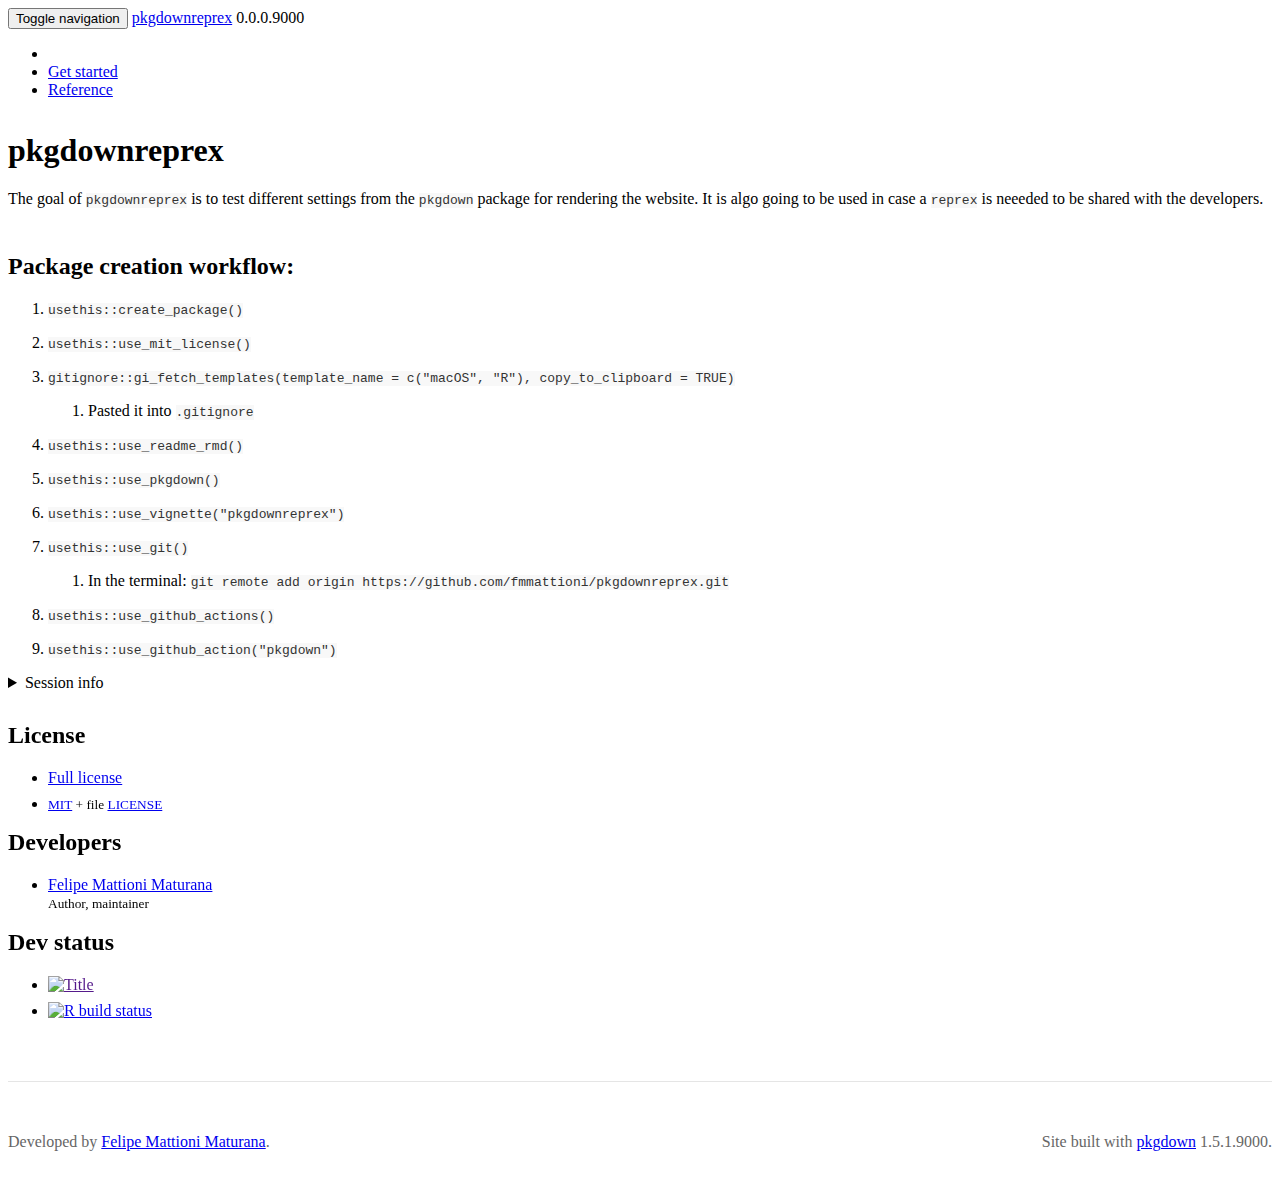
==== index.html @ 715a10ae "Built site for pkgdownreprex: 0.0.0.9000@dae94b5" ====
<!DOCTYPE html>
<!-- Generated by pkgdown: do not edit by hand --><html lang="en">
<head>
<meta http-equiv="Content-Type" content="text/html; charset=UTF-8">
<meta charset="utf-8">
<meta http-equiv="X-UA-Compatible" content="IE=edge">
<meta name="viewport" content="width=device-width, initial-scale=1.0">
<title>Pkgdown Reprex • pkgdownreprex</title>
<!-- jquery --><script src="https://cdnjs.cloudflare.com/ajax/libs/jquery/3.4.1/jquery.min.js" integrity="sha256-CSXorXvZcTkaix6Yvo6HppcZGetbYMGWSFlBw8HfCJo=" crossorigin="anonymous"></script><!-- Bootstrap --><link href="https://cdnjs.cloudflare.com/ajax/libs/bootswatch/3.4.0/sandstone/bootstrap.min.css" rel="stylesheet" crossorigin="anonymous">
<script src="https://cdnjs.cloudflare.com/ajax/libs/twitter-bootstrap/3.4.1/js/bootstrap.min.js" integrity="sha256-nuL8/2cJ5NDSSwnKD8VqreErSWHtnEP9E7AySL+1ev4=" crossorigin="anonymous"></script><!-- bootstrap-toc --><link rel="stylesheet" href="bootstrap-toc.css">
<script src="bootstrap-toc.js"></script><!-- Font Awesome icons --><link rel="stylesheet" href="https://cdnjs.cloudflare.com/ajax/libs/font-awesome/5.12.1/css/all.min.css" integrity="sha256-mmgLkCYLUQbXn0B1SRqzHar6dCnv9oZFPEC1g1cwlkk=" crossorigin="anonymous">
<link rel="stylesheet" href="https://cdnjs.cloudflare.com/ajax/libs/font-awesome/5.12.1/css/v4-shims.min.css" integrity="sha256-wZjR52fzng1pJHwx4aV2AO3yyTOXrcDW7jBpJtTwVxw=" crossorigin="anonymous">
<!-- clipboard.js --><script src="https://cdnjs.cloudflare.com/ajax/libs/clipboard.js/2.0.6/clipboard.min.js" integrity="sha256-inc5kl9MA1hkeYUt+EC3BhlIgyp/2jDIyBLS6k3UxPI=" crossorigin="anonymous"></script><!-- headroom.js --><script src="https://cdnjs.cloudflare.com/ajax/libs/headroom/0.11.0/headroom.min.js" integrity="sha256-AsUX4SJE1+yuDu5+mAVzJbuYNPHj/WroHuZ8Ir/CkE0=" crossorigin="anonymous"></script><script src="https://cdnjs.cloudflare.com/ajax/libs/headroom/0.11.0/jQuery.headroom.min.js" integrity="sha256-ZX/yNShbjqsohH1k95liqY9Gd8uOiE1S4vZc+9KQ1K4=" crossorigin="anonymous"></script><!-- pkgdown --><link href="pkgdown.css" rel="stylesheet">
<script src="pkgdown.js"></script><meta property="og:title" content="Pkgdown Reprex">
<meta property="og:description" content="Pkgdown repository to test pkgdown rendering.">
<!-- mathjax --><script src="https://cdnjs.cloudflare.com/ajax/libs/mathjax/2.7.5/MathJax.js" integrity="sha256-nvJJv9wWKEm88qvoQl9ekL2J+k/RWIsaSScxxlsrv8k=" crossorigin="anonymous"></script><script src="https://cdnjs.cloudflare.com/ajax/libs/mathjax/2.7.5/config/TeX-AMS-MML_HTMLorMML.js" integrity="sha256-84DKXVJXs0/F8OTMzX4UR909+jtl4G7SPypPavF+GfA=" crossorigin="anonymous"></script><!--[if lt IE 9]>
<script src="https://oss.maxcdn.com/html5shiv/3.7.3/html5shiv.min.js"></script>
<script src="https://oss.maxcdn.com/respond/1.4.2/respond.min.js"></script>
<![endif]--><!-- Global site tag (gtag.js) - Google Analytics --><script async src="https://www.googletagmanager.com/gtag/js?id=UA-126092763-1"></script><script>
  window.dataLayer = window.dataLayer || [];
  function gtag(){dataLayer.push(arguments);}
  gtag('js', new Date());

  gtag('config', 'UA-126092763-1');
</script>
</head>
<body data-spy="scroll" data-target="#toc">
    <div class="container template-home">
      <header><div class="navbar navbar-default navbar-fixed-top" role="navigation">
  <div class="container">
    <div class="navbar-header">
      <button type="button" class="navbar-toggle collapsed" data-toggle="collapse" data-target="#navbar" aria-expanded="false">
        <span class="sr-only">Toggle navigation</span>
        <span class="icon-bar"></span>
        <span class="icon-bar"></span>
        <span class="icon-bar"></span>
      </button>
      <span class="navbar-brand">
        <a class="navbar-link" href="index.html">pkgdownreprex</a>
        <span class="version label label-danger" data-toggle="tooltip" data-placement="bottom" title="Unreleased version">0.0.0.9000</span>
      </span>
    </div>

    <div id="navbar" class="navbar-collapse collapse">
      <ul class="nav navbar-nav">
<li>
  <a href="index.html">
    <span class="fas fa fas fa-home fa-lg"></span>
     
  </a>
</li>
<li>
  <a href="articles/pkgdownreprex.html">Get started</a>
</li>
<li>
  <a href="reference/index.html">Reference</a>
</li>
      </ul>
<ul class="nav navbar-nav navbar-right"></ul>
</div>
<!--/.nav-collapse -->
  </div>
<!--/.container -->
</div>
<!--/.navbar -->

      

      </header><div class="row">
  <div class="contents col-md-9">
<div id="pkgdownreprex" class="section level1">
<div class="page-header"><h1 class="hasAnchor">
<a href="#pkgdownreprex" class="anchor"></a>pkgdownreprex</h1></div>
<!-- badges: start -->

<p>The goal of <code>pkgdownreprex</code> is to test different settings from the <code>pkgdown</code> package for rendering the website. It is algo going to be used in case a <code>reprex</code> is neeeded to be shared with the developers.</p>
<div id="package-creation-workflow" class="section level2">
<h2 class="hasAnchor">
<a href="#package-creation-workflow" class="anchor"></a>Package creation workflow:</h2>
<ol>
<li><p><code>usethis::create_package()</code></p></li>
<li><p><code>usethis::use_mit_license()</code></p></li>
<li>
<p><code>gitignore::gi_fetch_templates(template_name = c("macOS", "R"), copy_to_clipboard = TRUE)</code></p>
<ol>
<li>Pasted it into <code>.gitignore</code>
</li>
</ol>
</li>
<li><p><code>usethis::use_readme_rmd()</code></p></li>
<li><p><code>usethis::use_pkgdown()</code></p></li>
<li><p><code>usethis::use_vignette("pkgdownreprex")</code></p></li>
<li>
<p><code>usethis::use_git()</code></p>
<ol>
<li>In the terminal: <code>git remote add origin https://github.com/fmmattioni/pkgdownreprex.git</code>
</li>
</ol>
</li>
<li><p><code>usethis::use_github_actions()</code></p></li>
<li><p><code>usethis::use_github_action("pkgdown")</code></p></li>
</ol>
<details><p><summary>Session info</summary></p>
<div class="sourceCode" id="cb1"><pre class="r"><span class="kw pkg">sessioninfo</span><span class="kw ns">::</span><span class="fu">session_info</span>()
<span class="co">#&gt; ─ Session info ───────────────────────────────────────────────────────────────</span>
<span class="co">#&gt;  setting  value                       </span>
<span class="co">#&gt;  version  R version 3.6.1 (2019-07-05)</span>
<span class="co">#&gt;  os       macOS Catalina 10.15.4      </span>
<span class="co">#&gt;  system   x86_64, darwin15.6.0        </span>
<span class="co">#&gt;  ui       X11                         </span>
<span class="co">#&gt;  language (EN)                        </span>
<span class="co">#&gt;  collate  en_US.UTF-8                 </span>
<span class="co">#&gt;  ctype    en_US.UTF-8                 </span>
<span class="co">#&gt;  tz       Europe/Berlin               </span>
<span class="co">#&gt;  date     2020-04-13                  </span>
<span class="co">#&gt; </span>
<span class="co">#&gt; ─ Packages ───────────────────────────────────────────────────────────────────</span>
<span class="co">#&gt;  package     * version    date       lib source                         </span>
<span class="co">#&gt;  assertthat    0.2.1      2019-03-21 [1] CRAN (R 3.6.0)                 </span>
<span class="co">#&gt;  cli           2.0.2      2020-02-28 [1] CRAN (R 3.6.0)                 </span>
<span class="co">#&gt;  crayon        1.3.4      2017-09-16 [1] CRAN (R 3.6.0)                 </span>
<span class="co">#&gt;  digest        0.6.25     2020-02-23 [1] CRAN (R 3.6.0)                 </span>
<span class="co">#&gt;  evaluate      0.14       2019-05-28 [1] CRAN (R 3.6.0)                 </span>
<span class="co">#&gt;  fansi         0.4.0.9002 2020-02-28 [1] Github (brodieg/fansi@250099f) </span>
<span class="co">#&gt;  fs            1.4.1      2020-04-04 [1] CRAN (R 3.6.1)                 </span>
<span class="co">#&gt;  glue          1.4.0.9000 2020-04-13 [1] Github (tidyverse/glue@2a47dd6)</span>
<span class="co">#&gt;  htmltools     0.4.0      2019-10-04 [1] CRAN (R 3.6.0)                 </span>
<span class="co">#&gt;  knitr         1.28       2020-02-06 [1] CRAN (R 3.6.0)                 </span>
<span class="co">#&gt;  magrittr      1.5        2014-11-22 [1] CRAN (R 3.6.0)                 </span>
<span class="co">#&gt;  MASS          7.3-51.4   2019-03-31 [1] CRAN (R 3.6.1)                 </span>
<span class="co">#&gt;  memoise       1.1.0      2017-04-21 [1] CRAN (R 3.6.0)                 </span>
<span class="co">#&gt;  pkgdown     * 1.5.1.9000 2020-04-13 [1] Github (r-lib/pkgdown@cb74ce0) </span>
<span class="co">#&gt;  Rcpp          1.0.4.6    2020-04-09 [1] CRAN (R 3.6.1)                 </span>
<span class="co">#&gt;  rlang         0.4.5      2020-03-01 [1] CRAN (R 3.6.0)                 </span>
<span class="co">#&gt;  rmarkdown     2.1        2020-01-20 [1] CRAN (R 3.6.1)                 </span>
<span class="co">#&gt;  sessioninfo   1.1.1      2018-11-05 [1] CRAN (R 3.6.0)                 </span>
<span class="co">#&gt;  stringi       1.4.6      2020-02-17 [1] CRAN (R 3.6.1)                 </span>
<span class="co">#&gt;  stringr       1.4.0      2019-02-10 [1] CRAN (R 3.6.0)                 </span>
<span class="co">#&gt;  usethis     * 1.6.0.9000 2020-04-13 [1] Github (r-lib/usethis@3edf973) </span>
<span class="co">#&gt;  withr         2.1.2      2018-03-15 [1] CRAN (R 3.6.0)                 </span>
<span class="co">#&gt;  xfun          0.12       2020-01-13 [1] CRAN (R 3.6.0)                 </span>
<span class="co">#&gt;  yaml          2.2.1      2020-02-01 [1] CRAN (R 3.6.1)                 </span>
<span class="co">#&gt; </span>
<span class="co">#&gt; [1] /Library/Frameworks/R.framework/Versions/3.6/Resources/library</span></pre></div>
</details>
</div>
</div>
  </div>

  <div class="col-md-3 hidden-xs hidden-sm" id="pkgdown-sidebar">
    <div class="license">
<h2>License</h2>
<ul class="list-unstyled">
<li><a href="LICENSE.html">Full license</a></li>
<li><small><a href="https://opensource.org/licenses/mit-license.php">MIT</a> + file <a href="LICENSE-text.html">LICENSE</a></small></li>
</ul>
</div>
<div class="developers">
<h2>Developers</h2>
<ul class="list-unstyled">
<li>
<a href="https://fmattioni.me">Felipe Mattioni Maturana</a> <br><small class="roles"> Author, maintainer </small> <a href="https://orcid.org/0000-0002-4221-6104" target="orcid.widget" aria-label="ORCID"><span class="fab fa-orcid orcid" aria-hidden="true"></span></a> </li>
</ul>
</div>

  <div class="dev-status">
<h2>Dev status</h2>
<ul class="list-unstyled">
<li><a href=""><img src="https://img.shields.io/badge/pkgdown-reprex-green.svg" alt="Title"></a></li>
<li><a href="https://github.com/fmmattioni/pkgdownreprex/actions"><img src="https://github.com/fmmattioni/pkgdownreprex/workflows/R-CMD-check/badge.svg" alt="R build status"></a></li>
</ul>
</div>
</div>
</div>


      <footer><div class="copyright">
  <p>Developed by <a href="https://fmattioni.me">Felipe Mattioni Maturana</a>.</p>
</div>

<div class="pkgdown">
  <p>Site built with <a href="https://pkgdown.r-lib.org/">pkgdown</a> 1.5.1.9000.</p>
</div>

      </footer>
</div>

  


  </body>
</html>
---- pkgdown.css ----
/* Sticky footer */

/**
 * Basic idea: https://philipwalton.github.io/solved-by-flexbox/demos/sticky-footer/
 * Details: https://github.com/philipwalton/solved-by-flexbox/blob/master/assets/css/components/site.css
 *
 * .Site -> body > .container
 * .Site-content -> body > .container .row
 * .footer -> footer
 *
 * Key idea seems to be to ensure that .container and __all its parents__
 * have height set to 100%
 *
 */

html, body {
  height: 100%;
}

body {
  position: relative;
}

body > .container {
  display: flex;
  height: 100%;
  flex-direction: column;
}

body > .container .row {
  flex: 1 0 auto;
}

footer {
  margin-top: 45px;
  padding: 35px 0 36px;
  border-top: 1px solid #e5e5e5;
  color: #666;
  display: flex;
  flex-shrink: 0;
}
footer p {
  margin-bottom: 0;
}
footer div {
  flex: 1;
}
footer .pkgdown {
  text-align: right;
}
footer p {
  margin-bottom: 0;
}

img.icon {
  float: right;
}

img {
  max-width: 100%;
}

/* Fix bug in bootstrap (only seen in firefox) */
summary {
  display: list-item;
}

/* Typographic tweaking ---------------------------------*/

.contents .page-header {
  margin-top: calc(-60px + 1em);
}

dd {
  margin-left: 3em;
}

/* Section anchors ---------------------------------*/

a.anchor {
  margin-left: -30px;
  display:inline-block;
  width: 30px;
  height: 30px;
  visibility: hidden;

  background-image: url(./link.svg);
  background-repeat: no-repeat;
  background-size: 20px 20px;
  background-position: center center;
}

.hasAnchor:hover a.anchor {
  visibility: visible;
}

@media (max-width: 767px) {
  .hasAnchor:hover a.anchor {
    visibility: hidden;
  }
}


/* Fixes for fixed navbar --------------------------*/

.contents h1, .contents h2, .contents h3, .contents h4 {
  padding-top: 60px;
  margin-top: -40px;
}

/* Navbar submenu --------------------------*/

.dropdown-submenu {
  position: relative;
}

.dropdown-submenu>.dropdown-menu {
  top: 0;
  left: 100%;
  margin-top: -6px;
  margin-left: -1px;
  border-radius: 0 6px 6px 6px;
}

.dropdown-submenu:hover>.dropdown-menu {
  display: block;
}

.dropdown-submenu>a:after {
  display: block;
  content: " ";
  float: right;
  width: 0;
  height: 0;
  border-color: transparent;
  border-style: solid;
  border-width: 5px 0 5px 5px;
  border-left-color: #cccccc;
  margin-top: 5px;
  margin-right: -10px;
}

.dropdown-submenu:hover>a:after {
  border-left-color: #ffffff;
}

.dropdown-submenu.pull-left {
  float: none;
}

.dropdown-submenu.pull-left>.dropdown-menu {
  left: -100%;
  margin-left: 10px;
  border-radius: 6px 0 6px 6px;
}

/* Sidebar --------------------------*/

#pkgdown-sidebar {
  margin-top: 30px;
  position: -webkit-sticky;
  position: sticky;
  top: 70px;
}

#pkgdown-sidebar h2 {
  font-size: 1.5em;
  margin-top: 1em;
}

#pkgdown-sidebar h2:first-child {
  margin-top: 0;
}

#pkgdown-sidebar .list-unstyled li {
  margin-bottom: 0.5em;
}

/* bootstrap-toc tweaks ------------------------------------------------------*/

/* All levels of nav */

nav[data-toggle='toc'] .nav > li > a {
  padding: 4px 20px 4px 6px;
  font-size: 1.5rem;
  font-weight: 400;
  color: inherit;
}

nav[data-toggle='toc'] .nav > li > a:hover,
nav[data-toggle='toc'] .nav > li > a:focus {
  padding-left: 5px;
  color: inherit;
  border-left: 1px solid #878787;
}

nav[data-toggle='toc'] .nav > .active > a,
nav[data-toggle='toc'] .nav > .active:hover > a,
nav[data-toggle='toc'] .nav > .active:focus > a {
  padding-left: 5px;
  font-size: 1.5rem;
  font-weight: 400;
  color: inherit;
  border-left: 2px solid #878787;
}

/* Nav: second level (shown on .active) */

nav[data-toggle='toc'] .nav .nav {
  display: none; /* Hide by default, but at >768px, show it */
  padding-bottom: 10px;
}

nav[data-toggle='toc'] .nav .nav > li > a {
  padding-left: 16px;
  font-size: 1.35rem;
}

nav[data-toggle='toc'] .nav .nav > li > a:hover,
nav[data-toggle='toc'] .nav .nav > li > a:focus {
  padding-left: 15px;
}

nav[data-toggle='toc'] .nav .nav > .active > a,
nav[data-toggle='toc'] .nav .nav > .active:hover > a,
nav[data-toggle='toc'] .nav .nav > .active:focus > a {
  padding-left: 15px;
  font-weight: 500;
  font-size: 1.35rem;
}

/* orcid ------------------------------------------------------------------- */

.orcid {
  font-size: 16px;
  color: #A6CE39;
  /* margins are required by official ORCID trademark and display guidelines */
  margin-left:4px;
  margin-right:4px;
  vertical-align: middle;
}

/* Reference index & topics ----------------------------------------------- */

.ref-index th {font-weight: normal;}

.ref-index td {vertical-align: top;}
.ref-index .icon {width: 40px;}
.ref-index .alias {width: 40%;}
.ref-index-icons .alias {width: calc(40% - 40px);}
.ref-index .title {width: 60%;}

.ref-arguments th {text-align: right; padding-right: 10px;}
.ref-arguments th, .ref-arguments td {vertical-align: top;}
.ref-arguments .name {width: 20%;}
.ref-arguments .desc {width: 80%;}

/* Nice scrolling for wide elements --------------------------------------- */

table {
  display: block;
  overflow: auto;
}

/* Syntax highlighting ---------------------------------------------------- */

pre {
  word-wrap: normal;
  word-break: normal;
  border: 1px solid #eee;
}

pre, code {
  background-color: #f8f8f8;
  color: #333;
}

pre code {
  overflow: auto;
  word-wrap: normal;
  white-space: pre;
}

pre .img {
  margin: 5px 0;
}

pre .img img {
  background-color: #fff;
  display: block;
  height: auto;
}

code a, pre a {
  color: #375f84;
}

a.sourceLine:hover {
  text-decoration: none;
}

.fl      {color: #1514b5;}
.fu      {color: #000000;} /* function */
.ch,.st  {color: #036a07;} /* string */
.kw      {color: #264D66;} /* keyword */
.co      {color: #888888;} /* comment */

.message { color: black;   font-weight: bolder;}
.error   { color: orange;  font-weight: bolder;}
.warning { color: #6A0366; font-weight: bolder;}

/* Clipboard --------------------------*/

.hasCopyButton {
  position: relative;
}

.btn-copy-ex {
  position: absolute;
  right: 0;
  top: 0;
  visibility: hidden;
}

.hasCopyButton:hover button.btn-copy-ex {
  visibility: visible;
}

/* headroom.js ------------------------ */

.headroom {
  will-change: transform;
  transition: transform 200ms linear;
}
.headroom--pinned {
  transform: translateY(0%);
}
.headroom--unpinned {
  transform: translateY(-100%);
}

/* mark.js ----------------------------*/

mark {
  background-color: rgba(255, 255, 51, 0.5);
  border-bottom: 2px solid rgba(255, 153, 51, 0.3);
  padding: 1px;
}

/* vertical spacing after htmlwidgets */
.html-widget {
  margin-bottom: 10px;
}

/* fontawesome ------------------------ */

.fab {
    font-family: "Font Awesome 5 Brands" !important;
}

/* don't display links in code chunks when printing */
/* source: https://stackoverflow.com/a/10781533 */
@media print {
  code a:link:after, code a:visited:after {
    content: "";
  }
}
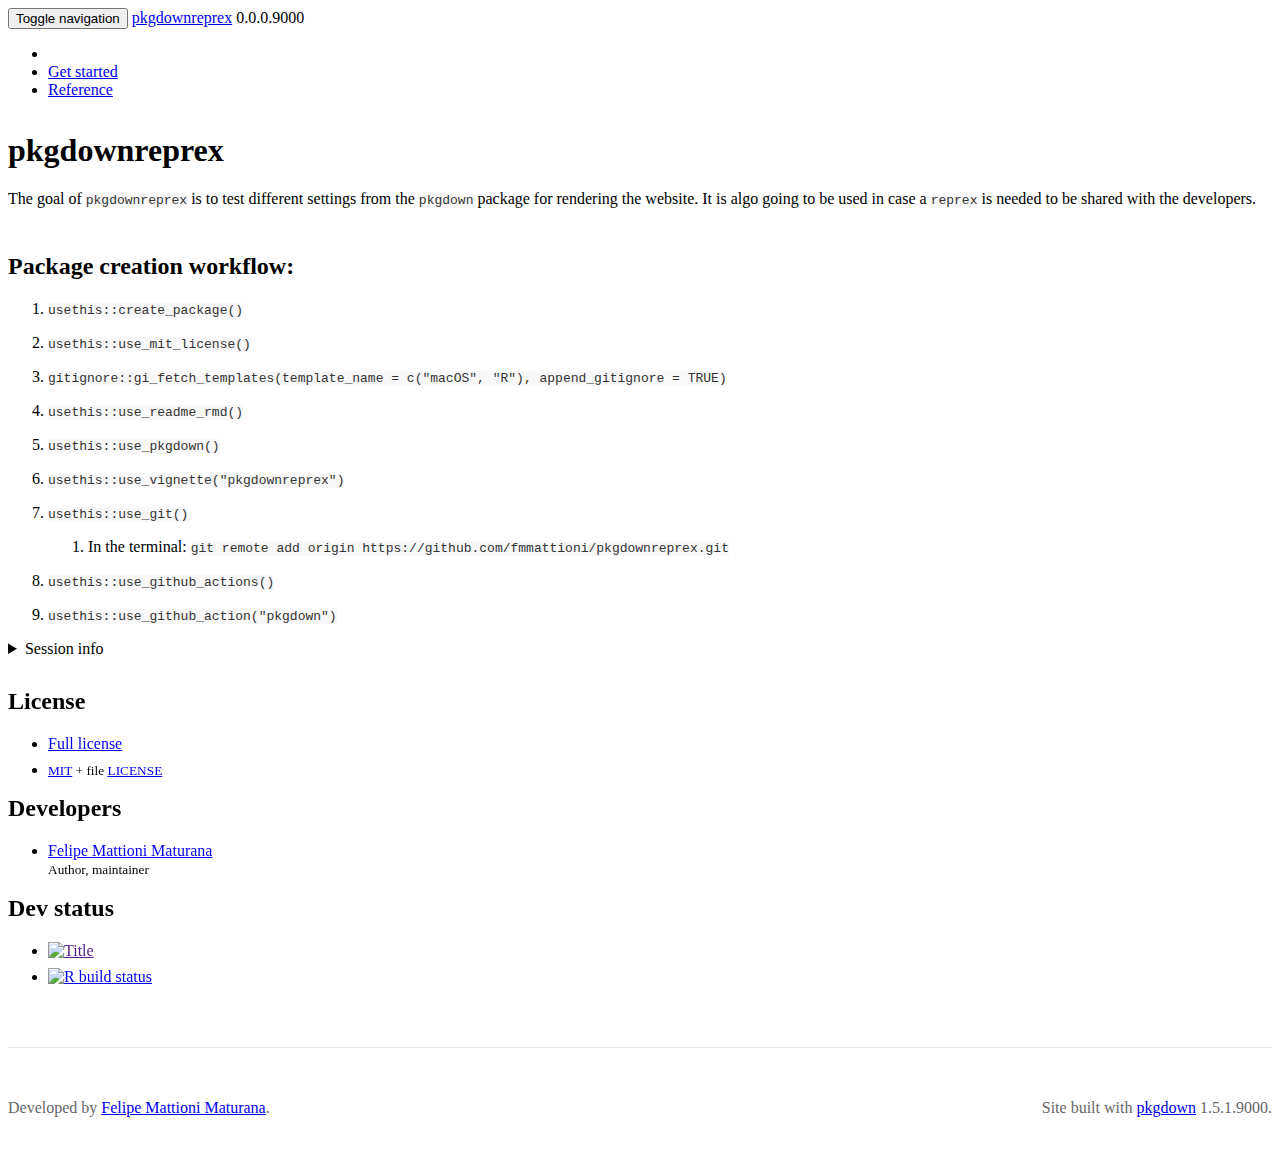
==== commit a91d6759: "Built site for pkgdownreprex: 0.0.0.9000@685d25d" ====
--- a/index.html
+++ b/index.html
@@ -73,20 +73,14 @@
 <a href="#pkgdownreprex" class="anchor"></a>pkgdownreprex</h1></div>
 <!-- badges: start -->
 
-<p>The goal of <code>pkgdownreprex</code> is to test different settings from the <code>pkgdown</code> package for rendering the website. It is algo going to be used in case a <code>reprex</code> is neeeded to be shared with the developers.</p>
+<p>The goal of <code>pkgdownreprex</code> is to test different settings from the <code>pkgdown</code> package for rendering the website. It is algo going to be used in case a <code>reprex</code> is needed to be shared with the developers.</p>
 <div id="package-creation-workflow" class="section level2">
 <h2 class="hasAnchor">
 <a href="#package-creation-workflow" class="anchor"></a>Package creation workflow:</h2>
 <ol>
 <li><p><code>usethis::create_package()</code></p></li>
 <li><p><code>usethis::use_mit_license()</code></p></li>
-<li>
-<p><code>gitignore::gi_fetch_templates(template_name = c("macOS", "R"), copy_to_clipboard = TRUE)</code></p>
-<ol>
-<li>Pasted it into <code>.gitignore</code>
-</li>
-</ol>
-</li>
+<li><p><code>gitignore::gi_fetch_templates(template_name = c("macOS", "R"), append_gitignore = TRUE)</code></p></li>
 <li><p><code>usethis::use_readme_rmd()</code></p></li>
 <li><p><code>usethis::use_pkgdown()</code></p></li>
 <li><p><code>usethis::use_vignette("pkgdownreprex")</code></p></li>
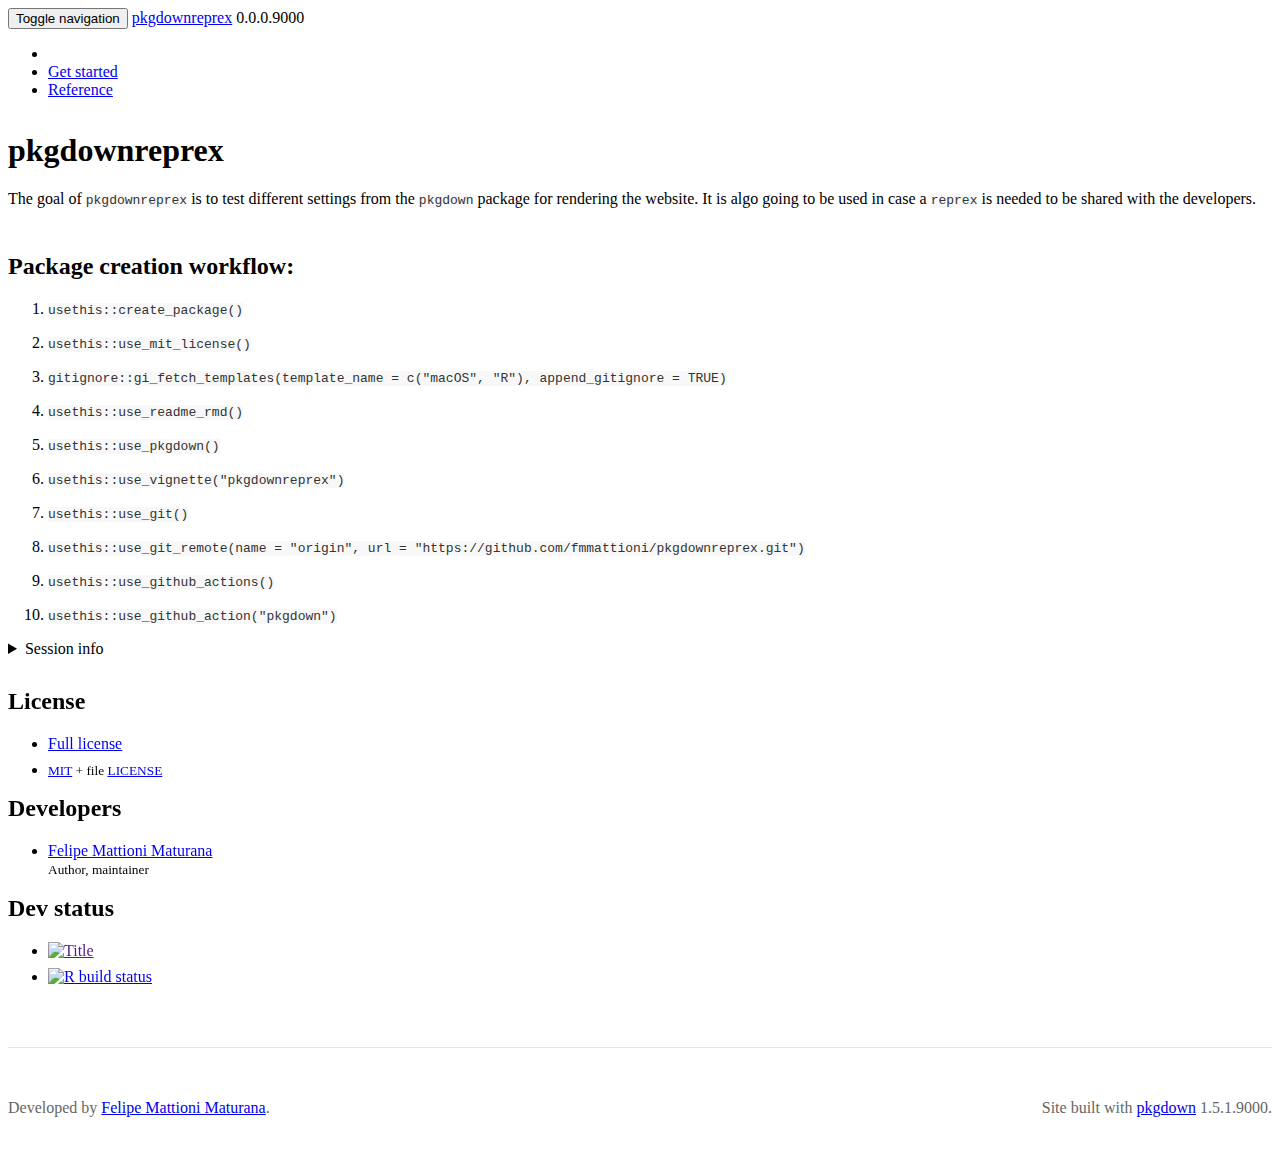
==== commit 493312da: "Built site for pkgdownreprex: 0.0.0.9000@888f94b" ====
--- a/index.html
+++ b/index.html
@@ -84,13 +84,8 @@
 <li><p><code>usethis::use_readme_rmd()</code></p></li>
 <li><p><code>usethis::use_pkgdown()</code></p></li>
 <li><p><code>usethis::use_vignette("pkgdownreprex")</code></p></li>
-<li>
-<p><code>usethis::use_git()</code></p>
-<ol>
-<li>In the terminal: <code>git remote add origin https://github.com/fmmattioni/pkgdownreprex.git</code>
-</li>
-</ol>
-</li>
+<li><p><code>usethis::use_git()</code></p></li>
+<li><p><code>usethis::use_git_remote(name = "origin", url = "https://github.com/fmmattioni/pkgdownreprex.git")</code></p></li>
 <li><p><code>usethis::use_github_actions()</code></p></li>
 <li><p><code>usethis::use_github_action("pkgdown")</code></p></li>
 </ol>
